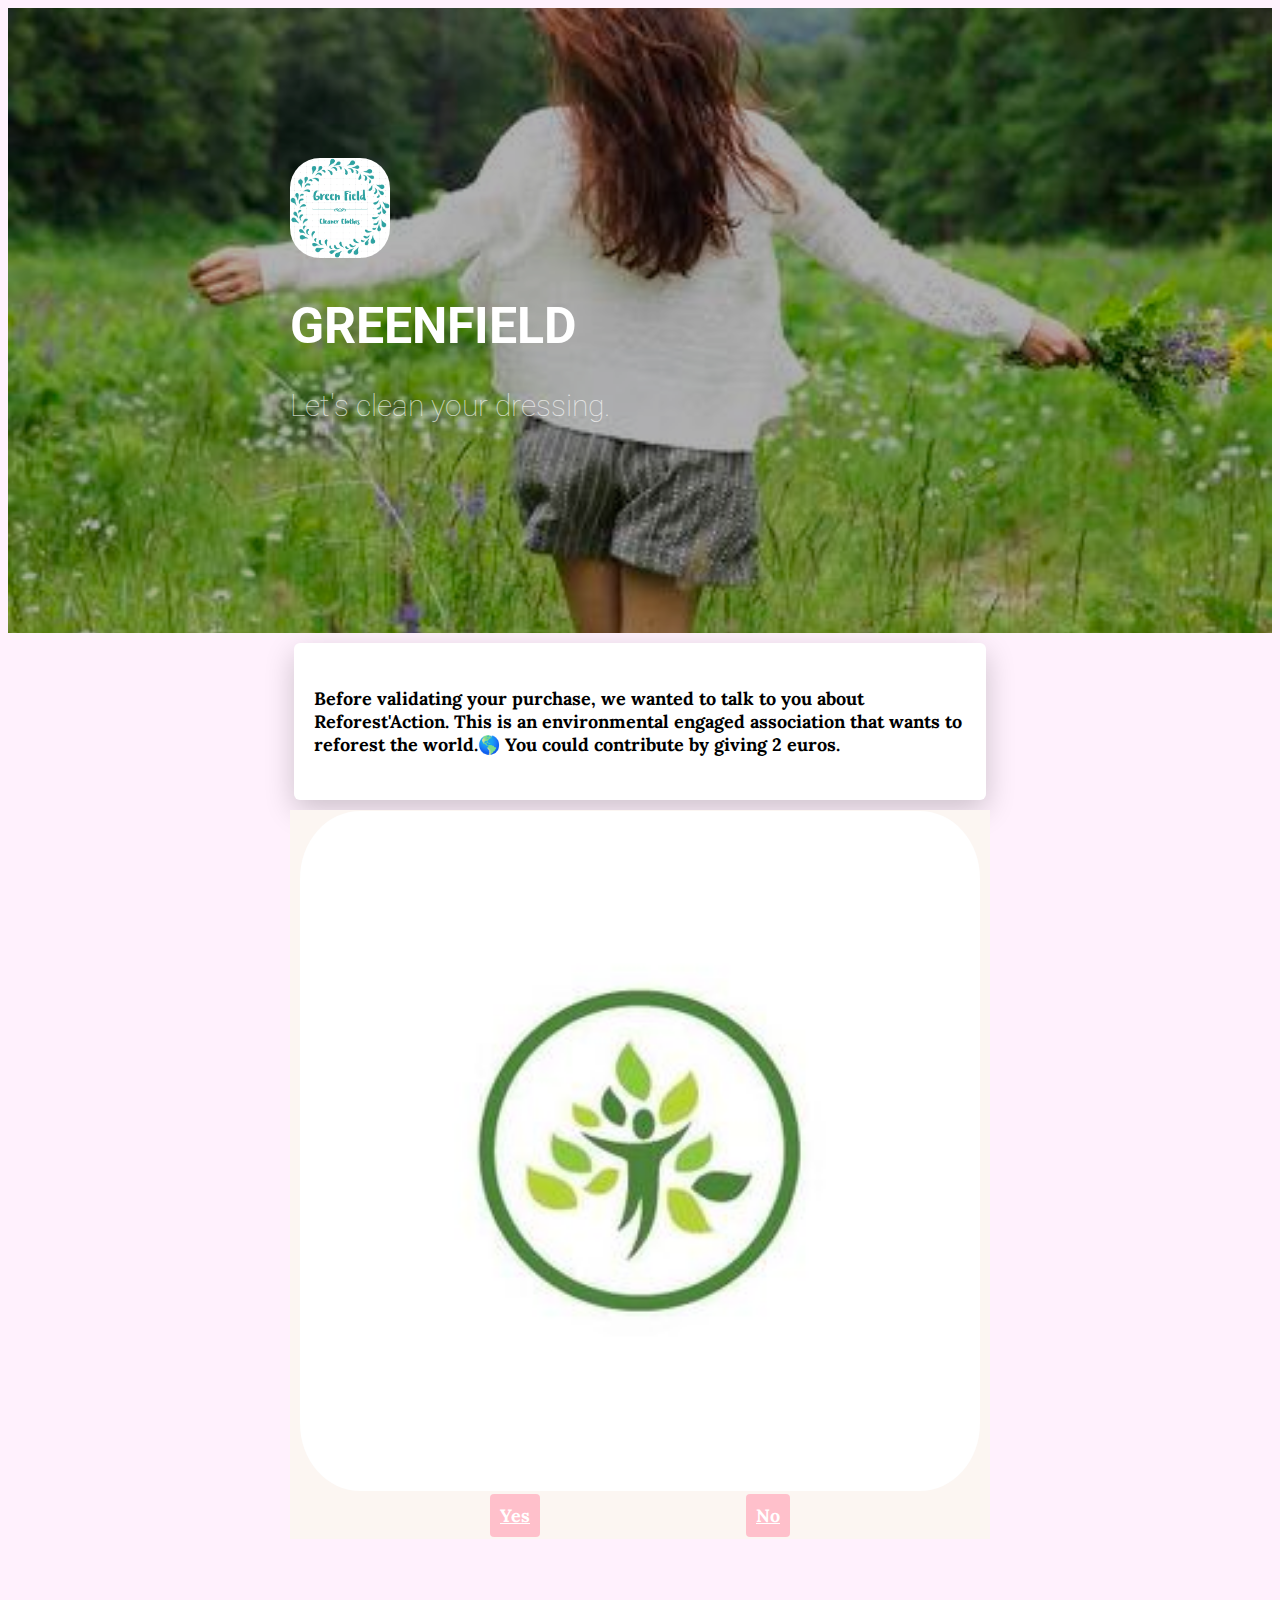
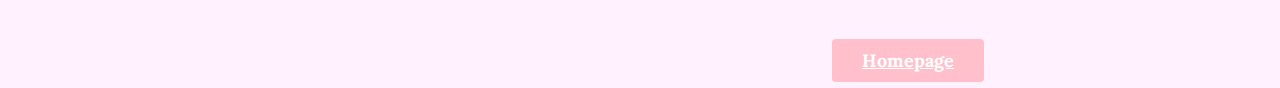
==== asso.html @ 0a3e66fd "Add files via upload" ====
<!DOCTYPE html>


<html>

	<head>
		<title>Greenfield</title>
		<meta charset="utf-8">
		<link rel="stylesheet" href="css/style.css">
	</head>
	<body>
		<div class="banner">
			<div class="container">
				<img class="logo" src="images/logo.png" alt="logo">
				<h1>GREENFIELD</h1>
				<h2>Let's clean your dressing.</h2>
				
			</div>
		</div>
		<div class="container"> 
	
			<div class="card">
			
			<h4>
				Before validating your purchase, we wanted to talk to you about Reforest'Action. This is an environmental engaged association that wants to reforest the world.🌎
				You could contribute by giving 2 euros. 
			</h4>
			</div>

			<div class="cards">
				<img class="logo-ra" src="images/ra.jpg" alt="logo RA">
				<a href="login.html" class="btn-ra">Yes</a>
				<a href="login.html" class="btn-ra">No</a>
			</div>

		<div>
			<a href="index.html" class="btn-index" target="_blank"> Homepage </a>
		</div>
	</body>
</html>
---- css/style.css ----
@import url("https://fonts.googleapis.com/css2?family=Lora:ital@1&family=Roboto:ital,wght@1,300&display=swap");

@import url("components/container.css");
@import url("components/logo.css");
@import url("components/button.css");
@import url("components/banner.css");
@import url("components/cards.css");



body {
	font-family: 'Lora', serif;
	font-size: 18px; 
	background-color: #FFF1FD;
}
h1, h2, h3 {
	font-family: 'Roboto' , sans-serif;
	font-weight: bold;

}
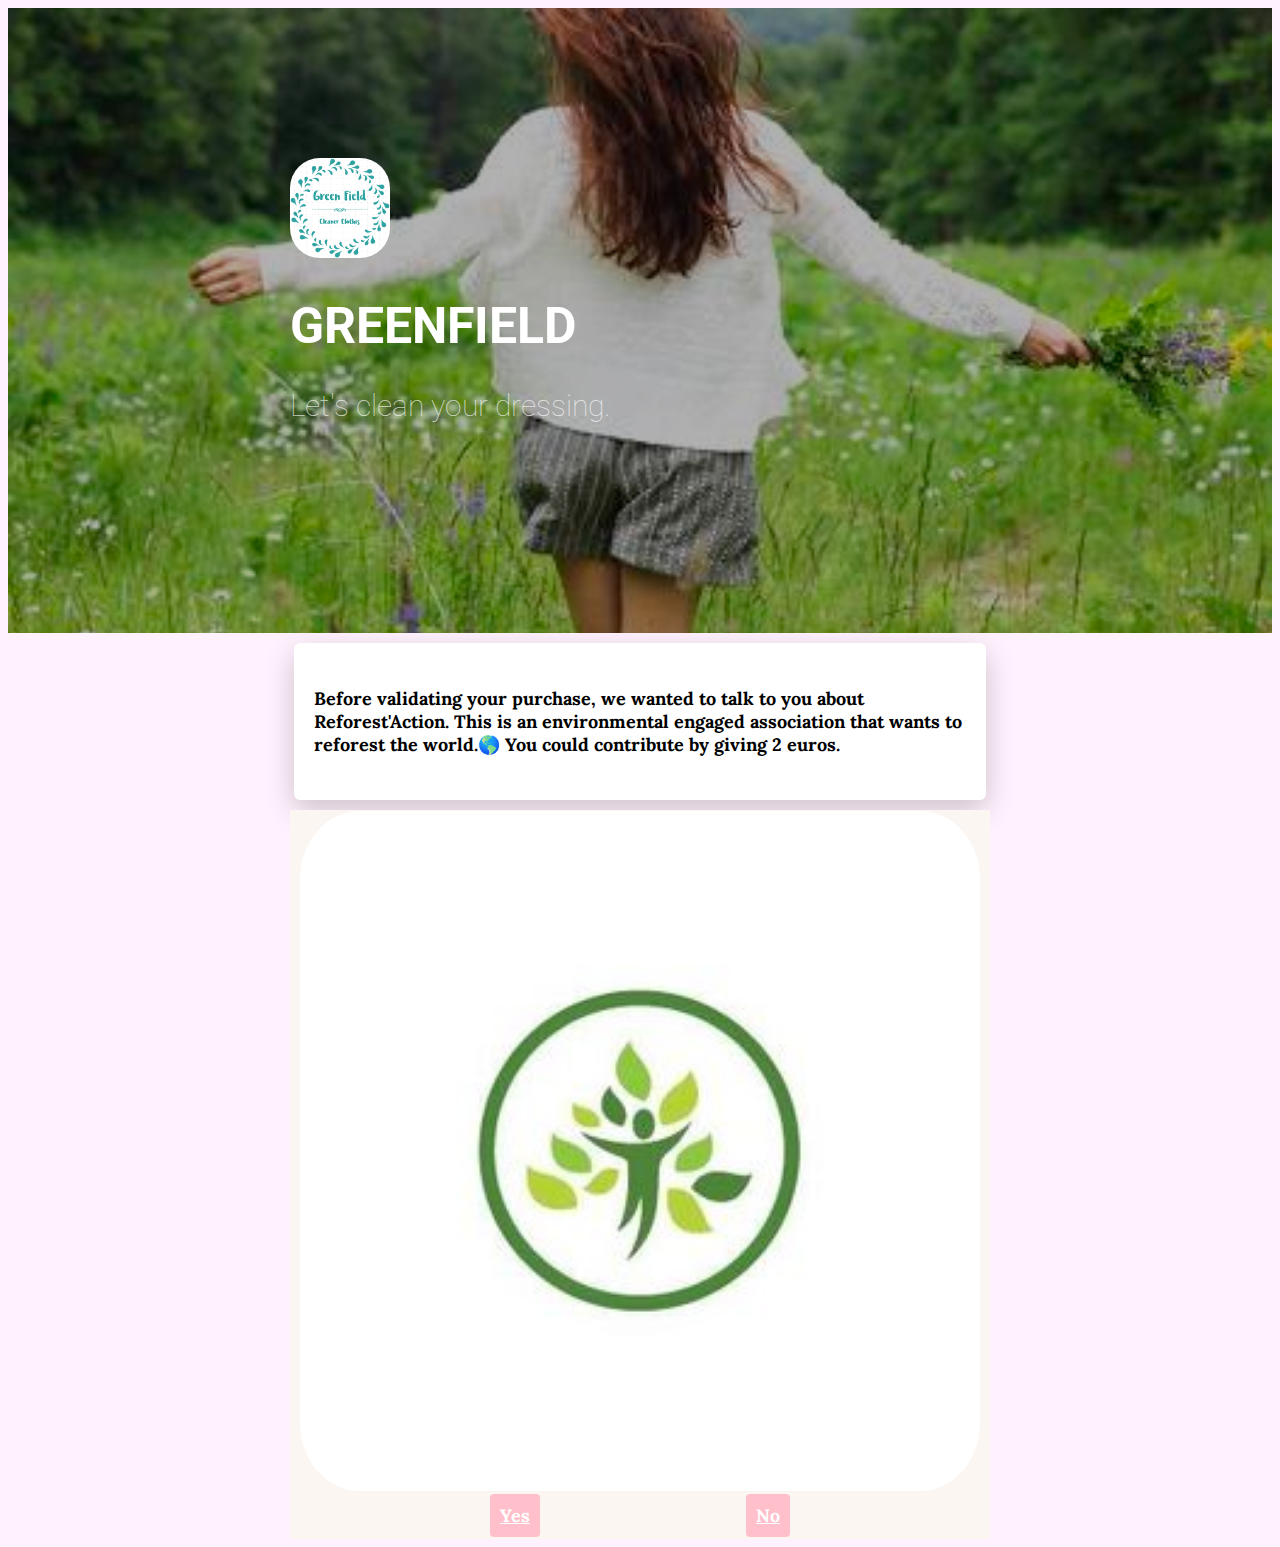
==== commit d14000c0: "Add files via upload" ====
--- a/asso.html
+++ b/asso.html
@@ -33,8 +33,6 @@
 				<a href="login.html" class="btn-ra">No</a>
 			</div>
 
-		<div>
-			<a href="index.html" class="btn-index" target="_blank"> Homepage </a>
-		</div>
+		
 	</body>
 </html>